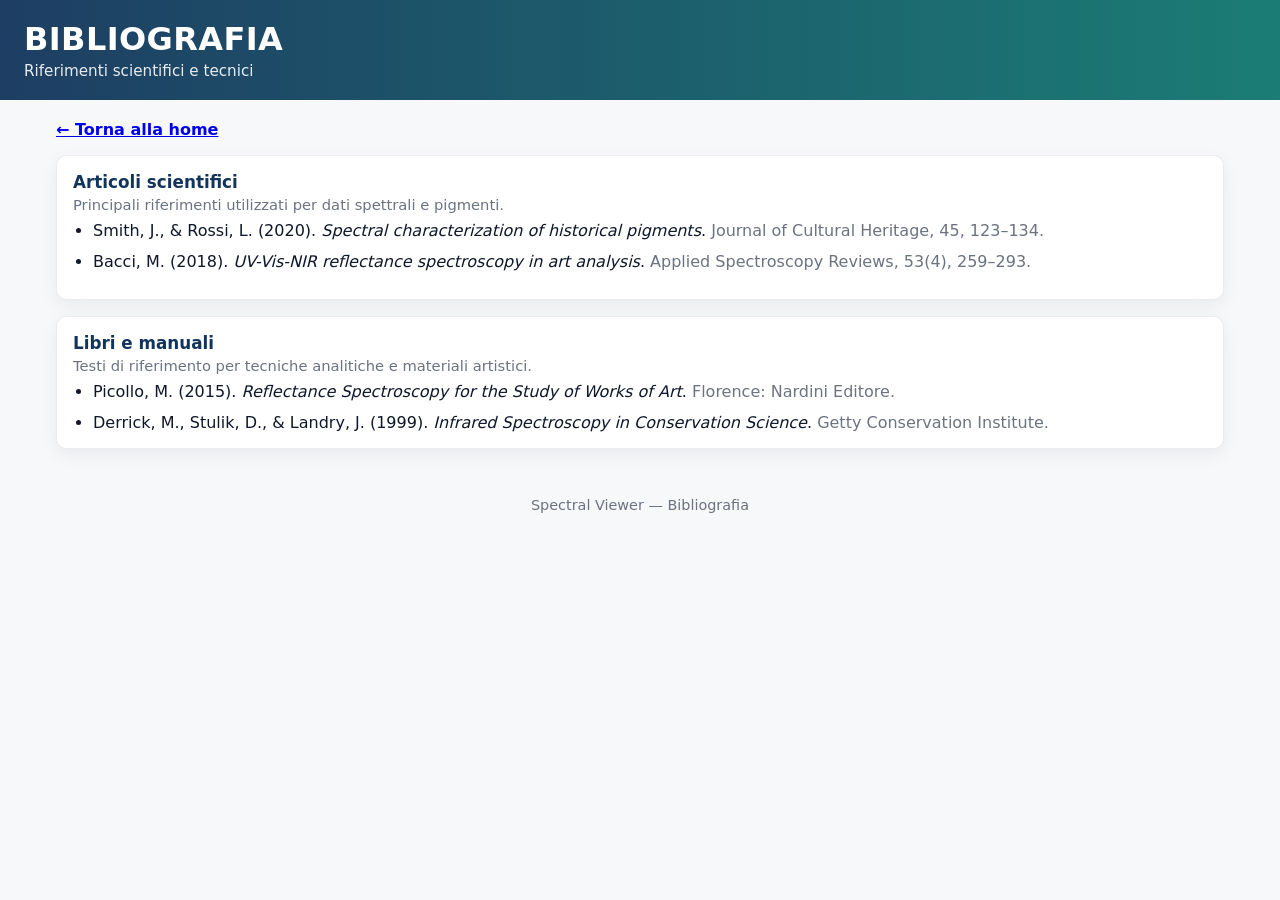
==== aknowledgements.html @ 2097884d "Create aknowledgements.html" ====
<!-- crea un nuovo file facendo il + nel menu di sinistra, gli dai un nome che finisce con .html -->
<!DOCTYPE html>
<html lang="it">
<head>
  <meta charset="UTF-8" />
  <title>Aknowledgements – Spectral Viewer</title>
  <link rel="stylesheet" href="styles.css" />
</head>
<body>

<header>
  <h1>BIBLIOGRAFIA</h1>
  <div class="subtitle">Riferimenti scientifici e tecnici</div>
</header>

<div class="container">
  <main>

    <a href="index.html"><b>← Torna alla home</b></a>

    <section class="instrument-section" style="margin-top:1rem">
      <h3>Articoli scientifici</h3>
      <p>Principali riferimenti utilizzati per dati spettrali e pigmenti.</p>

      <ul style="padding-left:1.25rem; margin:0">
        <li style="margin-bottom:0.75rem">
          Smith, J., &amp; Rossi, L. (2020).  
          <i>Spectral characterization of historical pigments</i>.  
          <span style="color:var(--muted)">Journal of Cultural Heritage, 45, 123–134.</span>
        </li>

        <li style="margin-bottom:0.75rem">
          Bacci, M. (2018).  
          <i>UV-Vis-NIR reflectance spectroscopy in art analysis</i>.  
          <span style="color:var(--muted)">Applied Spectroscopy Reviews, 53(4), 259–293.</span>
        </li>
      </ul>
    </section>

    <section class="instrument-section">
      <h3>Libri e manuali</h3>
      <p>Testi di riferimento per tecniche analitiche e materiali artistici.</p>

      <ul style="padding-left:1.25rem; margin:0">
        <li style="margin-bottom:0.75rem">
          Picollo, M. (2015).  
          <i>Reflectance Spectroscopy for the Study of Works of Art</i>.  
          <span style="color:var(--muted)">Florence: Nardini Editore.</span>
        </li>

        <li>
          Derrick, M., Stulik, D., &amp; Landry, J. (1999).  
          <i>Infrared Spectroscopy in Conservation Science</i>.  
          <span style="color:var(--muted)">Getty Conservation Institute.</span>
        </li>
      </ul>
    </section>

  </main>
</div>

<footer>
  Spectral Viewer — Bibliografia
</footer>

</body>
</html>
---- styles.css ----
:root{
  --bg:#f6f8fa;
  --card:#ffffff;
  --muted:#6b7280;
  --accent:#0f766e; /* teal */
  --accent-2:#12345b; /* deep navy */
  --border:rgba(16,24,40,0.08);
  --shadow: 0 6px 18px rgba(16,24,40,0.06);
  --radius:10px;
  font-family: Inter, ui-sans-serif, system-ui, -apple-system, "Segoe UI", Roboto, "Helvetica Neue", Arial;
}
*{box-sizing:border-box}
html,body{height:100%;margin:0;background:var(--bg);color:#0f172a}
header{padding:1.25rem 1.5rem;background:linear-gradient(90deg, rgba(18,52,91,0.95), rgba(15,118,110,0.95));color:#fff}
header h1{margin:0;font-weight:600;letter-spacing:0.4px}
header .subtitle{opacity:0.9;margin-top:0.25rem;font-size:0.95rem}

.container{display:flex;gap:1rem;max-width:1200px;margin:1.25rem auto;padding:0 1rem}

aside{width:320px;background:var(--card);border-radius:var(--radius);padding:1rem;border:1px solid var(--border);box-shadow:var(--shadow);height:calc(100vh - 140px);overflow:auto}
main{flex:1}

#globalIntro{max-width:1200px;margin:0.75rem auto;padding:0 1rem;color:var(--muted);text-align:center}

.panel-title{font-size:0.95rem;color:var(--accent-2);font-weight:600;margin-bottom:0.5rem}

/* pigment info */
#infoPanel{margin-top:0.5rem}
#pigmentName{font-size:1.25rem;margin:0}
#pigmentImage{max-width:100%;border-radius:8px;border:1px solid var(--border);display:block;margin:0.5rem 0}
#pigmentDesc{color:var(--muted);font-size:0.95rem}

.select-row{display:flex;gap:0.5rem;align-items:center}
select#pigmentSelect{width:100%;padding:0.5rem;border-radius:6px;border:1px solid var(--border);background:linear-gradient(180deg,#fff,#fcfdff)}

/* instrument / plot cards */
.instrument-section{display:block;gap:1rem;margin-bottom:1rem;background:var(--card);padding:1rem;border-radius:10px;border:1px solid var(--border);box-shadow:var(--shadow);align-items:start}
.instrument-section h3,.instrument-section p{margin:0}
.instrument-section h3{font-size:1.05rem;color:var(--accent-2);margin-bottom:0.25rem}
.instrument-section p{color:var(--muted);font-size:0.92rem;margin-bottom:0.5rem}

.files-container{display:flex;flex-wrap:wrap;align-items:center;gap:0.5rem;padding:0.25rem 0;margin-bottom:0.5rem;border-bottom:1px dashed rgba(16,24,40,0.04)}
.files-container label{display:inline-flex;align-items:center;gap:0.5rem;padding:0.15rem 0 0.15rem;border-bottom:none}
.files-container input[type=checkbox]{width:16px;height:16px;border-radius:3px;border:1px solid rgba(15,23,42,0.08)}
.files-container span{font-size:0.88rem;color:#0f172a}

.instrument-section > div[style] { /* plot element */
  background: linear-gradient(180deg,#fff,#fbfdff);
  border-radius:8px;padding:0.5rem;border:1px solid var(--border);min-height:360px;width:100%
}

/* responsive */
@media (max-width:900px){
  .container{flex-direction:column}
  aside{width:auto;height:auto}
  .instrument-section{display:block}
  .files-container{border-right:none;border-bottom:1px dashed rgba(16,24,40,0.04);max-height:160px}
}

footer{max-width:1200px;margin:1rem auto;padding:0.75rem 1rem;color:var(--muted);font-size:0.9rem;text-align:center}
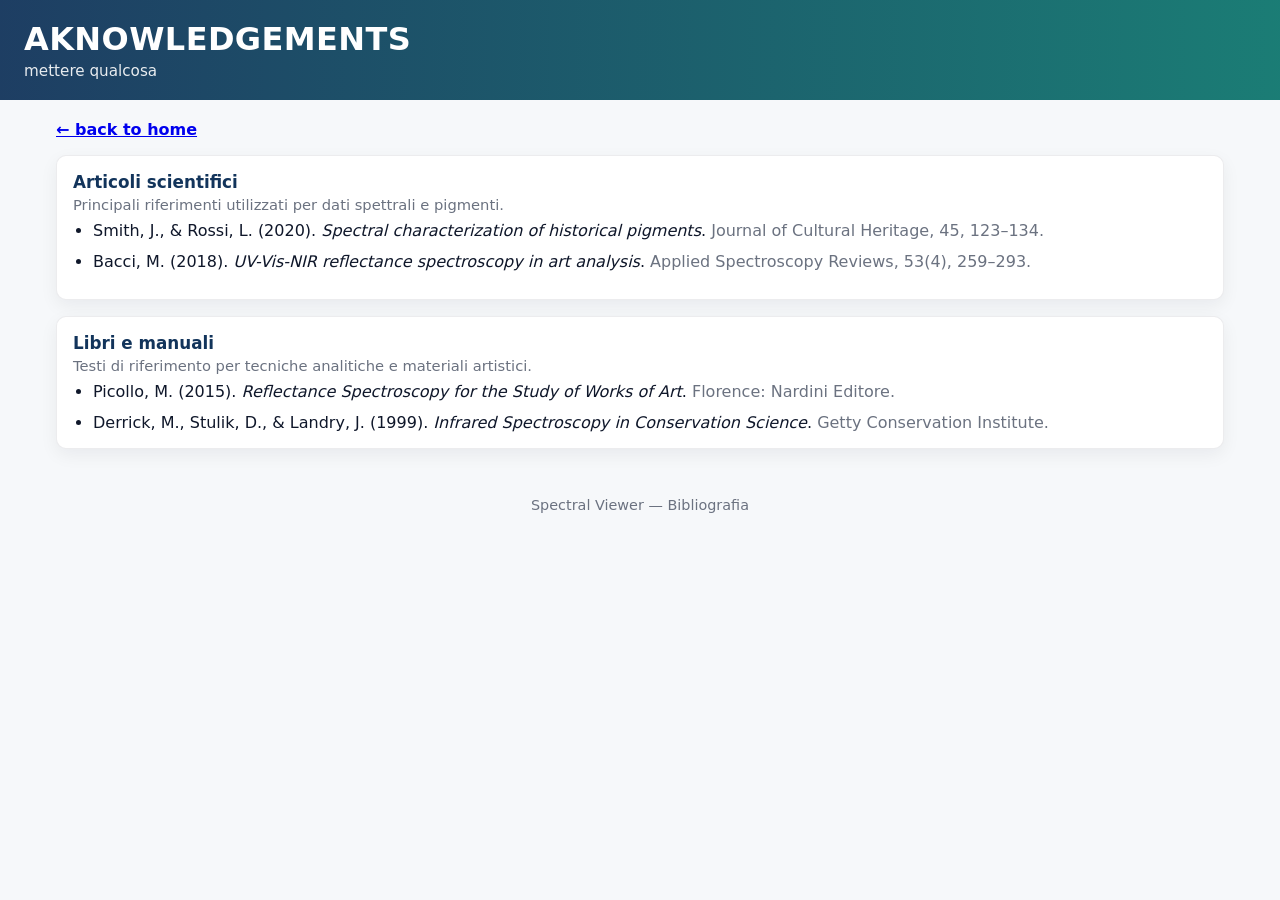
==== commit bf57ecf6: "Update acknowledgements section and links" ====
--- a/aknowledgements.html
+++ b/aknowledgements.html
@@ -9,14 +9,14 @@
 <body>
 
 <header>
-  <h1>BIBLIOGRAFIA</h1>
-  <div class="subtitle">Riferimenti scientifici e tecnici</div>
+  <h1>AKNOWLEDGEMENTS</h1>
+  <div class="subtitle">mettere qualcosa</div>
 </header>
 
 <div class="container">
   <main>
 
-    <a href="index.html"><b>← Torna alla home</b></a>
+    <a href="index.html"><b>← back to home</b></a>
 
     <section class="instrument-section" style="margin-top:1rem">
       <h3>Articoli scientifici</h3>
